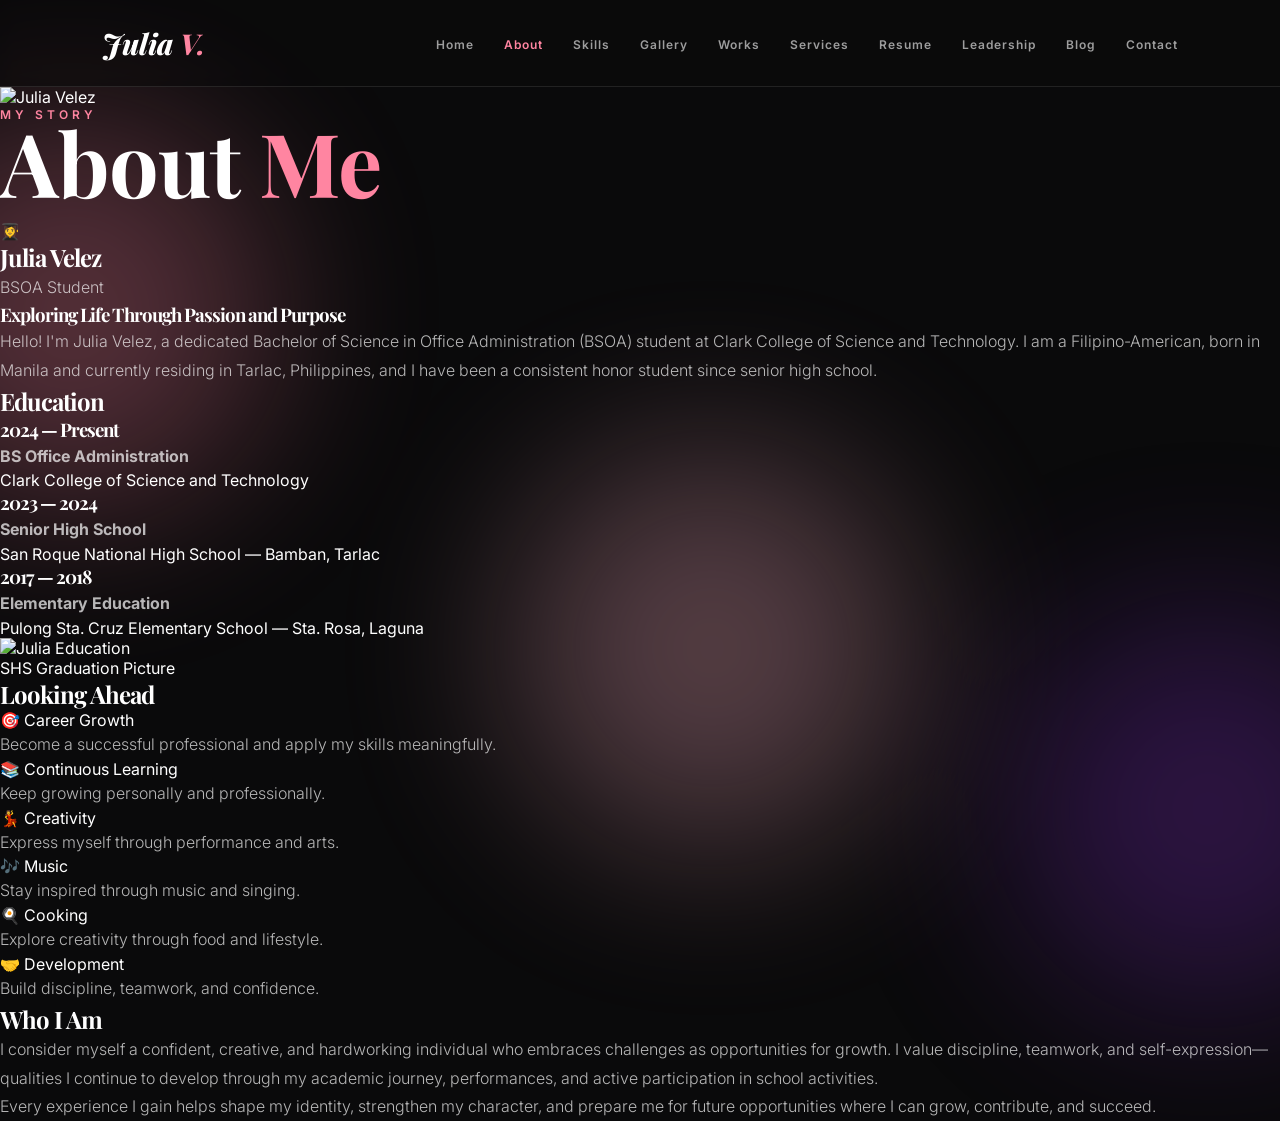
==== about.html @ c56ebb56 "Change nav links" ====
<!DOCTYPE html>
<html lang="en">
<head>
    <meta charset="UTF-8">
    <meta name="viewport" content="width=device-width, initial-scale=1.0">

   <link href="https://fonts.googleapis.com/css2?family=Playfair+Display:wght@700;800&family=Inter:wght@300;400;600&display=swap" rel="stylesheet">

    <link rel="stylesheet" href="css/style.css">
    <link rel="stylesheet" href="css/about.css">

    <title>About Me | Julia Velez</title>
    <style>
        :root {
    /* Fonts */
    --font-heading: 'Playfair Display', serif;
    --font-body: 'Inter', sans-serif;
    
    /* Colors */
    --accent-pink: #ff85a1;
    --text-muted: rgba(255, 255, 255, 0.7);
}

/* Global Body Font */
body {
    font-family: var(--font-body);
    -webkit-font-smoothing: antialiased; /* Makes fonts look sharper */
}

/* Professional Headings */
h1, h2, h3, .main-title {
    font-family: var(--font-heading);
    letter-spacing: -1px; /* Tighter spacing looks more premium on serifs */
}

/* The "Top Secret" Professional Touch */
.section-tag {
    font-family: var(--font-body);
    font-weight: 600;
    text-transform: uppercase;
    letter-spacing: 4px; /* Wide spacing for that luxury feel */
    font-size: 0.75rem;
    color: var(--accent-pink);
}

/* Body Text for Readability */
.text, p {
    font-family: var(--font-body);
    font-weight: 300; /* Light weight for a modern look */
    line-height: 1.8;
    color: var(--text-muted);
}
    </style>
</head>

<body>


<!-- BLOBS -->
<div class="blob-container">
    <div class="blob blob1"></div>
    <div class="blob blob2"></div>
    <div class="blob blob3"></div>
</div>

<!-- NAV -->
<nav>
    <div class="logo"><i>Julia<span> V.</i></span></div>

    <input type="checkbox" id="menu-toggle">
    <label for="menu-toggle" class="menu-icon">☰</label>

    <ul class="nav-links">
        <li><a href="index.html">Home</a></li>
        <li><a href="about.html" class="active">About</a></li>
        <li><a href="skills.html">Skills</a></li>
        <li><a href="gallery.html">Gallery</a></li>
        <li><a href="works.html">Works</a></li>
        <li><a href="services.html">Services</a></li>
        <li><a href="resume.html">Resume</a></li>
        <li><a href="leadership.html">Leadership</a></li>
        <li><a href="blog.html">Blog</a></li>
        <li><a href="contact.html">Contact</a></li>
    </ul>
</nav>

<!-- HERO ABOUT -->
<section class="about-hero">
    <div class="about-hero-container">
        <div class="about-image">
            <div class="image-wrapper">
                <img src="images/about.jpg" alt="Julia Velez">
            </div>
        </div>

        <div class="about-content">
            <h4 class="section-tag">My Story</h4>
            <h1 class="main-title">About <span>Me</span></h1>

            <div class="profile-box">
                <div class="avatar">👩‍🎓</div>
                <div>
                    <h2>Julia Velez</h2>
                    <p>BSOA Student</p>
                </div>
            </div>

            <h3 class="subtitle">Exploring Life Through Passion and Purpose</h3>

            <p class="text">
                Hello! I'm Julia Velez, a dedicated Bachelor of Science in Office Administration (BSOA) student
                at Clark College of Science and Technology. I am a Filipino-American, born in Manila and currently
                residing in Tarlac, Philippines, and I have been a consistent honor student since senior high school.
            </p>
            </div>
    </div>
</section>

<section class="section">
    <h2 class="section-title">Education</h2>
    
    <div class="education-container">
        <div class="timeline">
            <div class="timeline-item">
                <h3>2024 — Present</h3>
                <p><strong>BS Office Administration</strong></p>
                <ul class="edu-bullets">
                    <li>Clark College of Science and Technology</li>
                </ul>
            </div>

            <div class="timeline-item">
                <h3>2023 — 2024</h3>
                <p><strong>Senior High School</strong></p>
                <ul class="edu-bullets">
                    <li>San Roque National High School — Bamban, Tarlac</li>
                </ul>
            </div>

            <div class="timeline-item">
                <h3>2017 — 2018</h3>
                <p><strong>Elementary Education</strong></p>
                <ul class="edu-bullets">
                    <li>Pulong Sta. Cruz Elementary School — Sta. Rosa, Laguna</li>
                </ul>
            </div>
        </div>

        <div class="education-visual">
            <div class="edu-glass-frame">
                <img src="images/SHS GRAD PIC.jpeg" alt="Julia Education">
                <div class="edu-label">SHS Graduation Picture</Picture></div>
            </div>
        </div>
    </div>
</section>

<!-- GOALS -->
<section class="section">

    <h2 class="section-title">Looking Ahead</h2>

    <div class="grid-cards">

        <div class="glass-card">🎯 Career Growth<br><p>Become a successful professional and apply my skills meaningfully.</p></div>
        <div class="glass-card">📚 Continuous Learning<br><p>Keep growing personally and professionally.</p></div>
        <div class="glass-card">💃 Creativity<br><p>Express myself through performance and arts.</p></div>
        <div class="glass-card">🎶 Music<br><p>Stay inspired through music and singing.</p></div>
        <div class="glass-card">🍳 Cooking<br><p>Explore creativity through food and lifestyle.</p></div>
        <div class="glass-card">🤝 Development<br><p>Build discipline, teamwork, and confidence.</p></div>

    </div>

</section>

<!-- PERSONALITY -->
<section class="section">

    <h2 class="section-title">Who I Am</h2>

    <div class="glass-card full">

        <p>
            I consider myself a confident, creative, and hardworking individual who embraces challenges as opportunities for growth.
            I value discipline, teamwork, and self-expression—qualities I continue to develop through my academic journey,
            performances, and active participation in school activities.
        </p>

        <p>
            Every experience I gain helps shape my identity, strengthen my character, and prepare me for future opportunities
            where I can grow, contribute, and succeed.
        </p>

    </div>

</section>

</body>
</html>
---- css/style.css ----
:root {
    --bg-dark: #0a0a0b;
    --accent-pink: #ff85a1;
    --accent-purple: #7b2cbf;
    --glass-white: rgba(255, 255, 255, 0.05);
    --glass-border: rgba(255, 255, 255, 0.1);
    --font-heading: 'Playfair Display', serif;
    --font-body: 'Inter', sans-serif;
}

/* RESET */
* {
    margin: 0;
    padding: 0;
    box-sizing: border-box;
}

body {
    background-color: var(--bg-dark);
    color: #ffffff;
    overflow-x: hidden;
    font-family: var(--font-body);
    animation: pageFade 0.8s ease forwards;
}

@keyframes pageFade {
    from { opacity: 0; transform: scale(0.98); }
    to { opacity: 1; transform: scale(1); }
}

/* ================= BACKGROUND BLOBS ================= */
.blob-container {
    position: fixed;
    inset: 0;
    z-index: -1;
    overflow: hidden;
}

.blob {
    position: absolute;
    width: 400px;
    height: 400px;
    border-radius: 50%;
    filter: blur(90px);
    opacity: 0.3;
    animation: float 12s ease-in-out infinite;
}

.blob1 { background: var(--accent-pink); top: 10%; left: -10%; }
.blob2 { background: var(--accent-purple); bottom: 10%; right: -10%; animation-delay: 2s; }
.blob3 { background: #ffb3c6; top: 40%; left: 40%; animation-delay: 4s; }

@keyframes float {
    0%, 100% { transform: translateY(0px) scale(1); }
    50% { transform: translateY(-40px) scale(1.1); }
}

/* ================= LOADER ================= */
.loader {
    position: fixed;
    inset: 0;
    background: var(--bg-dark);
    display: flex;
    align-items: center;
    justify-content: center;
    z-index: 9999;
    animation: loaderExit 1.8s ease forwards;
}

.loader-text {
    font-family: var(--font-heading);
    font-size: 3rem;
    font-weight: 800;
    color: white;
    animation: pulse 1s infinite;
}

@keyframes pulse {
    0%, 100% { transform: scale(1); opacity: 1; }
    50% { transform: scale(1.1); opacity: 0.6; }
}

@keyframes loaderExit {
    90% { opacity: 1; visibility: visible; }
    100% { opacity: 0; visibility: hidden; pointer-events: none; }
}

/* ================= NAV ================= */
nav {
    display: flex;
    justify-content: space-between;
    padding: 1.5rem 8%;
    align-items: center;
    position: sticky;
    top: 0;
    z-index: 1000;
    background: rgba(10, 10, 11, 0.7);
    backdrop-filter: blur(12px);
    border-bottom: 1px solid var(--glass-border);
}

.logo {
    font-family: var(--font-heading);
    font-size: 1.8rem;
    font-weight: 800;
}

.logo span { color: var(--accent-pink); }

.nav-links { display: flex; list-style: none; gap: 30px; }

.nav-links a {
    text-decoration: none;
    color: #fff;
    font-size: 0.75rem;
    font-weight: 600;
    letter-spacing: 1px;
    opacity: 0.6;
    transition: 0.3s;
}

.nav-links a:hover, .nav-links a.active { opacity: 1; color: var(--accent-pink); }

/* MOBILE MENU TOGGLE */
#menu-toggle { display: none; }
.menu-icon { display: none; font-size: 24px; cursor: pointer; color: white; }

/* ================= HERO ================= */
.hero-section {
    display: flex;
    align-items: center;
    justify-content: space-between;
    padding: 0 8%;
    min-height: 85vh;
    gap: 40px;
}

.greeting { font-weight: 300; letter-spacing: 2px; margin-bottom: 10px; color: var(--accent-pink); }

.main-title {
    font-family: var(--font-heading);
    font-size: clamp(3rem, 8vw, 5.5rem);
    line-height: 0.9;
    margin-bottom: 20px;
}

.main-title span { color: var(--accent-pink); }

.description {
    max-width: 450px;
    line-height: 1.8;
    color: rgba(255,255,255,0.7);
    margin-bottom: 35px;
    font-weight: 300;
}

/* ================= FLOATING IMAGE (FIXED) ================= */
.hero-image-area {
    flex: 1;
    position: relative;
    display: flex;
    justify-content: center;
    align-items: center;
    background: transparent !important;
    border: none !important;
    
    /* Smooth dissolve mask */
    -webkit-mask-image: linear-gradient(to bottom, black 65%, transparent 98%);
    mask-image: linear-gradient(to bottom, black 65%, transparent 98%);
}

.featured-img {
    display: block;
    width: auto;
    max-width: 100%;
    height: 75vh;
    max-height: 600px;
    object-fit: contain;
    background: transparent !important;
    filter: drop-shadow(0 0 20px rgba(255, 133, 161, 0.2));
}

.glass-circle-bg {
    position: absolute;
    width: 450px;
    height: 450px;
    background: radial-gradient(circle, var(--accent-pink), transparent);
    border-radius: 50%;
    filter: blur(60px);
    opacity: 0.25;
    z-index: 1;
}

/* ================= BUTTONS & SOCIAL ================= */
.cta-container { display: flex; gap: 15px; margin-bottom: 30px; }

.btn-solid {
    background: var(--accent-pink);
    color: white;
    padding: 14px 30px;
    border-radius: 50px;
    text-decoration: none;
    font-weight: 600;
    font-size: 0.9rem;
    transition: 0.4s;
}

.btn-solid:hover { transform: translateY(-3px); box-shadow: 0 10px 20px rgba(255, 133, 161, 0.3); }

.btn-outline {
    border: 1px solid rgba(255,255,255,0.3);
    color: #fff;
    padding: 14px 30px;
    border-radius: 50px;
    text-decoration: none;
    font-size: 0.9rem;
    transition: 0.4s;
}

.btn-outline:hover { border-color: var(--accent-pink); color: var(--accent-pink); }

.social-icons {
    display: flex;
    gap: 20px;
    margin-top: 20px;
}

.social-icons a {
    color: rgba(255, 255, 255, 0.6); /* Subtle white/gray */
    font-size: 1.4rem;
    transition: all 0.3s ease;
    text-decoration: none;
}

.social-icons a:hover {
    color: var(--accent-pink); /* Turns pink on hover */
    transform: translateY(-5px);
}

/* Optional: Circle background style */
.social-icons a i {
    width: 45px;
    height: 45px;
    background: rgba(255, 255, 255, 0.05);
    border: 1px solid var(--glass-border);
    border-radius: 50%;
    display: flex;
    align-items: center;
    justify-content: center;
}

.social-icons a:hover i {
    background: rgba(255, 133, 161, 0.1);
    border-color: var(--accent-pink);
}
/* ================= RESPONSIVE ================= */
@media (max-width: 992px) {
    .hero-section { 
        flex-direction: column-reverse; 
        text-align: center; 
        padding-top: 20px; 
        gap: 0;
    }
    .hero-content { display: flex; flex-direction: column; align-items: center; }
    
    .hero-image-area {
        width: 100%;
        margin-bottom: -30px; /* Slight overlap with text for better flow */
        -webkit-mask-image: linear-gradient(to bottom, black 60%, transparent 95%);
        mask-image: linear-gradient(to bottom, black 60%, transparent 95%);
    }

    .featured-img { 
        height: 45vh; 
    }

    .nav-links { display: none; }
    .menu-icon { display: block; }
}

@media (max-width: 768px) {
    #menu-toggle:checked ~ .nav-links {
        display: flex;
        flex-direction: column;
        position: absolute;
        top: 100%;
        right: 8%;
        background: rgba(10, 10, 11, 0.95);
        backdrop-filter: blur(20px);
        padding: 20px;
        border: 1px solid var(--glass-border);
        border-radius: 15px;
        width: 200px;
        gap: 15px;
    }
}
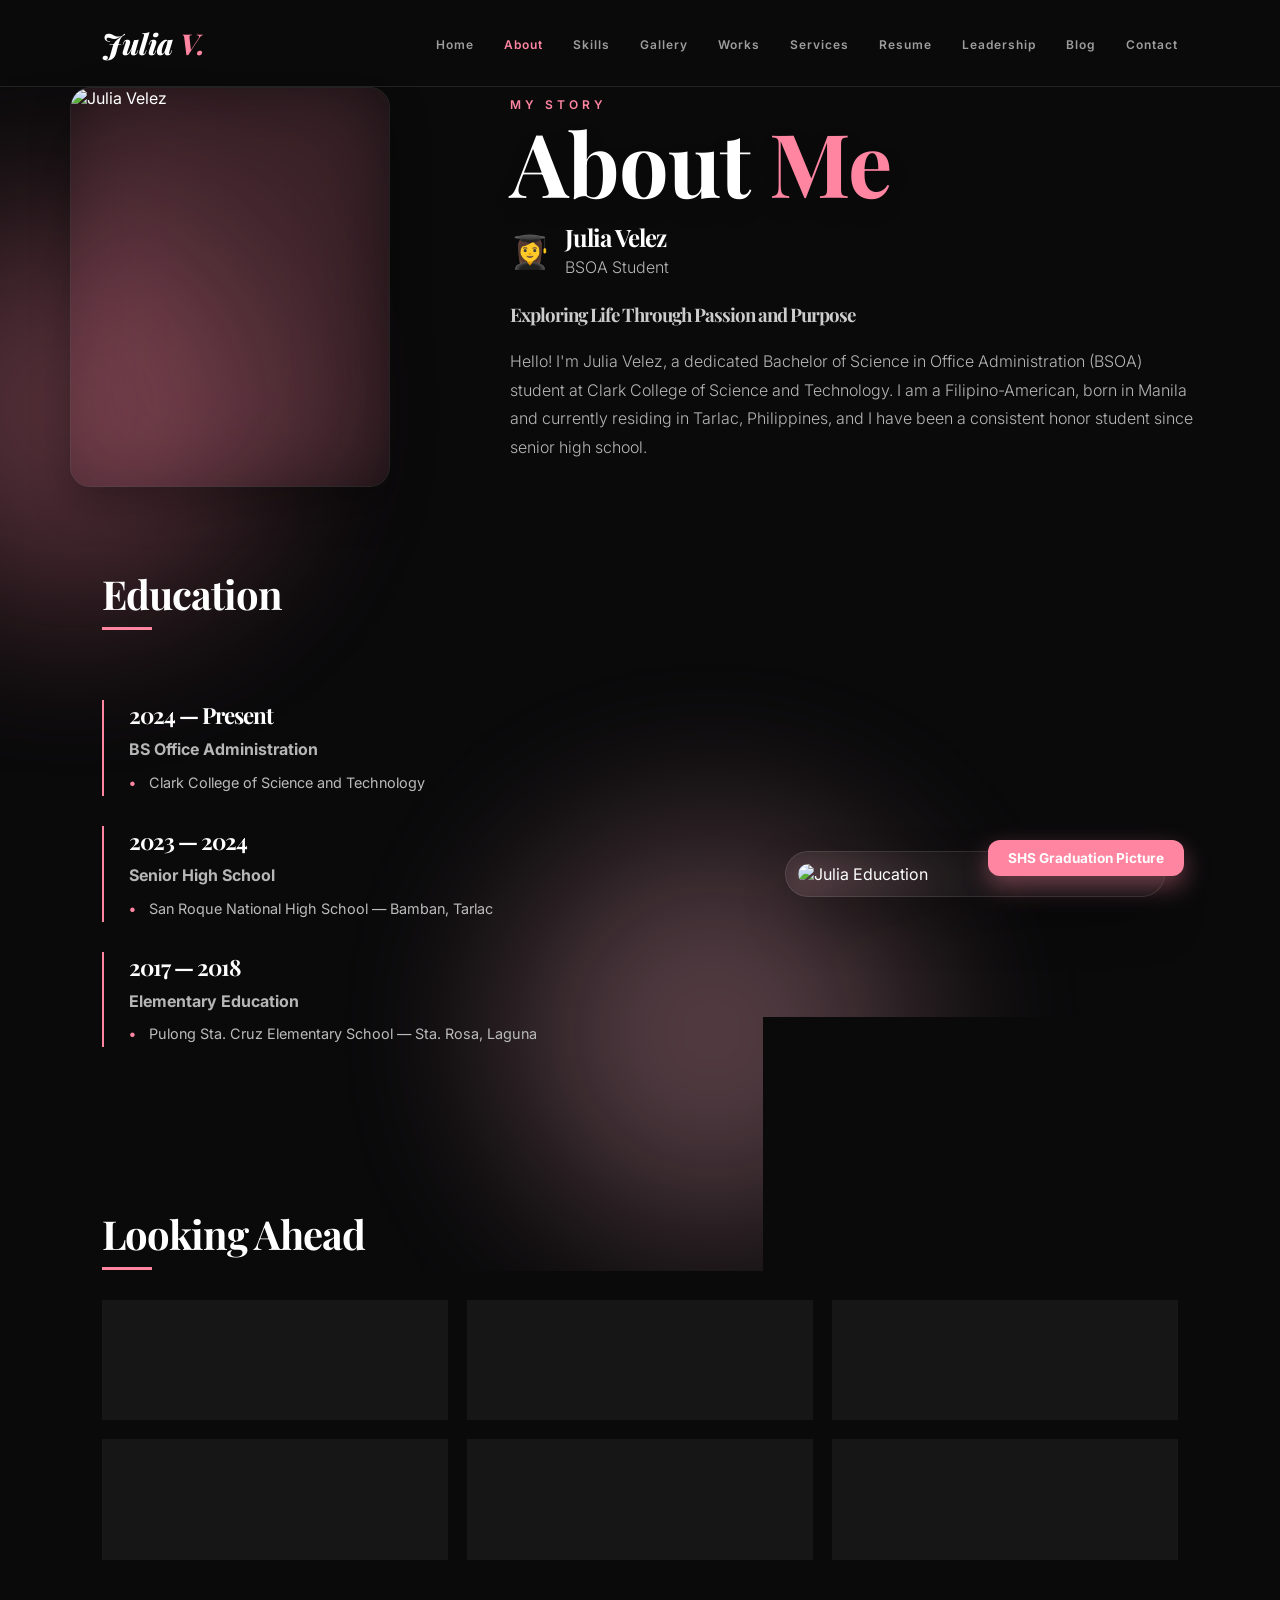
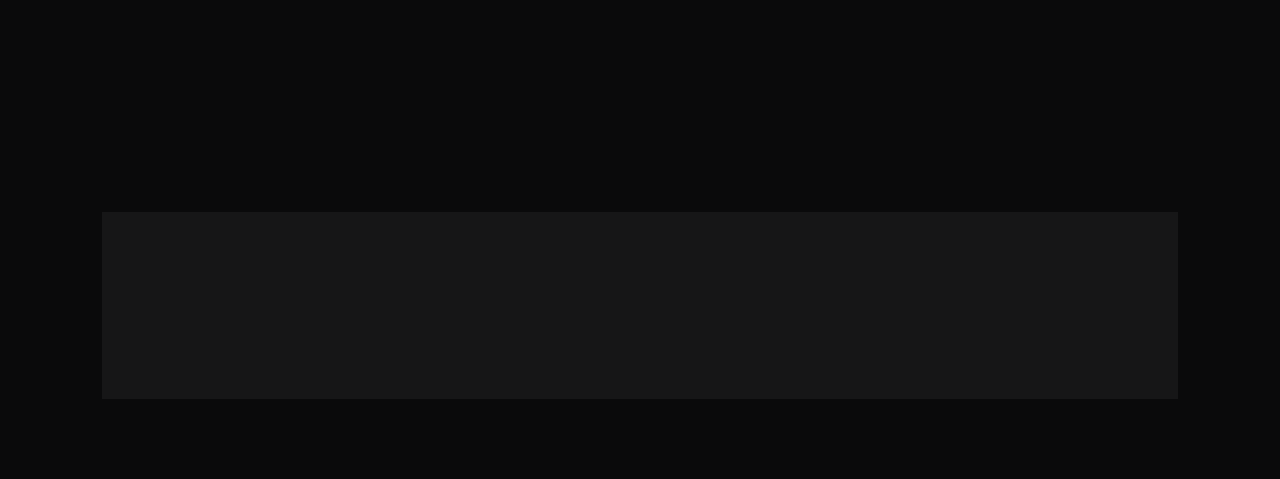
==== commit 0d512d12: "Clean code" ====
--- a/about.html
+++ b/about.html
@@ -12,41 +12,35 @@
     <title>About Me | Julia Velez</title>
     <style>
         :root {
-    /* Fonts */
     --font-heading: 'Playfair Display', serif;
     --font-body: 'Inter', sans-serif;
     
-    /* Colors */
     --accent-pink: #ff85a1;
     --text-muted: rgba(255, 255, 255, 0.7);
 }
 
-/* Global Body Font */
 body {
     font-family: var(--font-body);
-    -webkit-font-smoothing: antialiased; /* Makes fonts look sharper */
+    -webkit-font-smoothing: antialiased; 
 }
 
-/* Professional Headings */
 h1, h2, h3, .main-title {
     font-family: var(--font-heading);
-    letter-spacing: -1px; /* Tighter spacing looks more premium on serifs */
+    letter-spacing: -1px; 
 }
 
-/* The "Top Secret" Professional Touch */
 .section-tag {
     font-family: var(--font-body);
     font-weight: 600;
     text-transform: uppercase;
-    letter-spacing: 4px; /* Wide spacing for that luxury feel */
+    letter-spacing: 4px; 
     font-size: 0.75rem;
     color: var(--accent-pink);
 }
 
-/* Body Text for Readability */
 .text, p {
     font-family: var(--font-body);
-    font-weight: 300; /* Light weight for a modern look */
+    font-weight: 300; 
     line-height: 1.8;
     color: var(--text-muted);
 }
@@ -56,14 +50,12 @@
 <body>
 
 
-<!-- BLOBS -->
 <div class="blob-container">
     <div class="blob blob1"></div>
     <div class="blob blob2"></div>
     <div class="blob blob3"></div>
 </div>
 
-<!-- NAV -->
 <nav>
     <div class="logo"><i>Julia<span> V.</i></span></div>
 
@@ -84,7 +76,6 @@
     </ul>
 </nav>
 
-<!-- HERO ABOUT -->
 <section class="about-hero">
     <div class="about-hero-container">
         <div class="about-image">
@@ -155,7 +146,6 @@
     </div>
 </section>
 
-<!-- GOALS -->
 <section class="section">
 
     <h2 class="section-title">Looking Ahead</h2>
@@ -173,7 +163,6 @@
 
 </section>
 
-<!-- PERSONALITY -->
 <section class="section">
 
     <h2 class="section-title">Who I Am</h2>
--- a/css/style.css
+++ b/css/style.css
@@ -8,7 +8,6 @@
     --font-body: 'Inter', sans-serif;
 }
 
-/* RESET */
 * {
     margin: 0;
     padding: 0;
@@ -28,7 +27,6 @@
     to { opacity: 1; transform: scale(1); }
 }
 
-/* ================= BACKGROUND BLOBS ================= */
 .blob-container {
     position: fixed;
     inset: 0;
@@ -55,7 +53,6 @@
     50% { transform: translateY(-40px) scale(1.1); }
 }
 
-/* ================= LOADER ================= */
 .loader {
     position: fixed;
     inset: 0;
@@ -85,7 +82,6 @@
     100% { opacity: 0; visibility: hidden; pointer-events: none; }
 }
 
-/* ================= NAV ================= */
 nav {
     display: flex;
     justify-content: space-between;
@@ -121,11 +117,9 @@
 
 .nav-links a:hover, .nav-links a.active { opacity: 1; color: var(--accent-pink); }
 
-/* MOBILE MENU TOGGLE */
 #menu-toggle { display: none; }
 .menu-icon { display: none; font-size: 24px; cursor: pointer; color: white; }
 
-/* ================= HERO ================= */
 .hero-section {
     display: flex;
     align-items: center;
@@ -154,7 +148,6 @@
     font-weight: 300;
 }
 
-/* ================= FLOATING IMAGE (FIXED) ================= */
 .hero-image-area {
     flex: 1;
     position: relative;
@@ -191,7 +184,6 @@
     z-index: 1;
 }
 
-/* ================= BUTTONS & SOCIAL ================= */
 .cta-container { display: flex; gap: 15px; margin-bottom: 30px; }
 
 .btn-solid {
@@ -226,18 +218,17 @@
 }
 
 .social-icons a {
-    color: rgba(255, 255, 255, 0.6); /* Subtle white/gray */
+    color: rgba(255, 255, 255, 0.6); 
     font-size: 1.4rem;
     transition: all 0.3s ease;
     text-decoration: none;
 }
 
 .social-icons a:hover {
-    color: var(--accent-pink); /* Turns pink on hover */
+    color: var(--accent-pink); 
     transform: translateY(-5px);
 }
 
-/* Optional: Circle background style */
 .social-icons a i {
     width: 45px;
     height: 45px;
@@ -253,7 +244,6 @@
     background: rgba(255, 133, 161, 0.1);
     border-color: var(--accent-pink);
 }
-/* ================= RESPONSIVE ================= */
 @media (max-width: 992px) {
     .hero-section { 
         flex-direction: column-reverse; 
@@ -265,7 +255,7 @@
     
     .hero-image-area {
         width: 100%;
-        margin-bottom: -30px; /* Slight overlap with text for better flow */
+        margin-bottom: -30px; 
         -webkit-mask-image: linear-gradient(to bottom, black 60%, transparent 95%);
         mask-image: linear-gradient(to bottom, black 60%, transparent 95%);
     }
--- a/css/about.css
+++ b/css/about.css
@@ -0,0 +1,253 @@
+.about-hero-container {
+    display: flex;
+    align-items: center;
+    gap: 50px;
+    max-width: 1200px;
+}
+
+.about-image {
+    flex: 1;
+    display: flex;
+    justify-content: center;
+}
+
+.image-wrapper {
+    position: relative;
+    width: 320px;
+    height: 400px;
+    border-radius: 20px;
+    overflow: hidden;
+    border: 1px solid var(--glass-border);
+    box-shadow: 0 20px 40px rgba(0,0,0,0.3);
+}
+
+.image-wrapper img {
+    width: 100%;
+    height: 100%;
+    object-fit: cover;
+}
+
+.image-wrapper::before {
+    content: '';
+    position: absolute;
+    top: 50%;
+    left: 50%;
+    transform: translate(-50%, -50%);
+    width: 110%;
+    height: 110%;
+    background: var(--accent-pink);
+    filter: blur(50px);
+    opacity: 0.2;
+    z-index: -1;
+}
+
+.about-content {
+    flex: 1.5;
+}
+
+.main-title {
+    text-shadow: 0 10px 20px rgba(0, 0, 0, 0.2);
+}
+
+.section-tag {
+    color: var(--accent-pink);
+    letter-spacing: 2px;
+    font-size: 0.9rem;
+    margin-bottom: 10px;
+}
+
+.subtitle {
+    margin: 20px 0;
+    color: #ccc;
+}
+
+.profile-box {
+    display: flex;
+    align-items: center;
+    gap: 15px;
+    margin: 20px 0;
+}
+
+.avatar {
+    font-size: 2rem;
+}
+
+.text {
+    margin-bottom: 15px;
+    color: #ccc;
+    line-height: 1.6;
+}
+
+.education-container {
+    display: flex;
+    align-items: center; 
+    justify-content: space-between;
+    gap: 60px;
+    margin-top: 40px;
+    max-width: 1200px;
+    margin-left: auto;
+    margin-right: auto;
+}
+
+.timeline {
+    flex: 1.2;
+    display: flex;
+    flex-direction: column;
+    gap: 30px; 
+}
+
+.timeline-item {
+    border-left: 2px solid var(--accent-pink);
+    padding-left: 25px;
+    transition: transform 0.3s ease;
+}
+
+.timeline-item:hover {
+    transform: translateX(10px); 
+}
+
+.timeline-item h3 {
+    font-size: 1.4rem;
+    margin-bottom: 5px;
+    color: white;
+}
+
+.education-visual {
+    flex: 0.8; 
+    display: flex;
+    justify-content: center;
+    position: relative;
+}
+
+.edu-glass-frame {
+    position: relative;
+    padding: 12px;
+    background: rgba(255, 255, 255, 0.03);
+    border: 1px solid rgba(255, 255, 255, 0.1);
+    backdrop-filter: blur(15px);
+    border-radius: 24px;
+    width: 100%;
+    max-width: 380px;
+    box-shadow: 0 25px 50px -12px rgba(0, 0, 0, 0.5);
+}
+
+.edu-glass-frame img {
+    width: 100%;
+    height: auto;
+    border-radius: 18px;
+    display: block;
+    object-fit: cover;
+}
+
+.edu-label {
+    position: absolute;
+    bottom: 20px;
+    right: -20px;
+    background: var(--accent-pink);
+    color: white;
+    padding: 10px 20px;
+    border-radius: 12px;
+    font-size: 0.85rem;
+    font-weight: 700;
+    box-shadow: 0 10px 25px rgba(255, 133, 161, 0.4);
+    z-index: 2;
+}
+
+.section {
+    padding: 80px 8%;
+    max-width: 1400px;
+    margin: 0 auto; 
+}
+
+.section-title {
+    font-size: 2.5rem;
+    margin-bottom: 40px;
+    position: relative;
+    display: inline-block;
+}
+
+.section-title::after {
+    content: '';
+    position: absolute;
+    bottom: -10px;
+    left: 0;
+    width: 50px;
+    height: 3px;
+    background: var(--accent-pink);
+}
+
+.grid-cards {
+    display: grid;
+    grid-template-columns: repeat(3, 1fr);
+    gap: 20px;
+}
+
+.glass-card {
+    background: rgba(255,255,255,0.05);
+    border: 1px solid var(--glass-border);
+    backdrop-filter: blur(12px);
+    padding: 20px;
+    border-radius: 15px;
+    color: #ccc;
+}
+
+.glass-card.full {
+    grid-column: 1 / -1;
+}
+
+.edu-bullets {
+    list-style: none;
+    margin-top: 10px;
+}
+
+.edu-bullets li {
+    position: relative;
+    padding-left: 20px;
+    margin-bottom: 5px;
+    font-size: 0.9rem;
+    color: #bbb;
+}
+
+.edu-bullets li::before {
+    content: "•";
+    color: var(--accent-pink);
+    position: absolute;
+    left: 0;
+    font-weight: bold;
+}
+
+@media (max-width: 992px) {
+    .about-hero-container {
+        flex-direction: column;
+        text-align: center;
+    }
+
+    .about-image {
+        margin-bottom: 30px;
+    }
+
+    .education-container {
+        flex-direction: column-reverse;
+        align-items: center;
+    }
+
+    .education-visual {
+        position: static;
+        width: 100%;
+        margin-bottom: 30px;
+    }
+
+    .grid-cards {
+        grid-template-columns: repeat(2, 1fr);
+    }
+}
+
+@media (max-width: 768px) {
+    .profile-box {
+        justify-content: center;
+    }
+
+    .grid-cards {
+        grid-template-columns: 1fr;
+    }
+}
